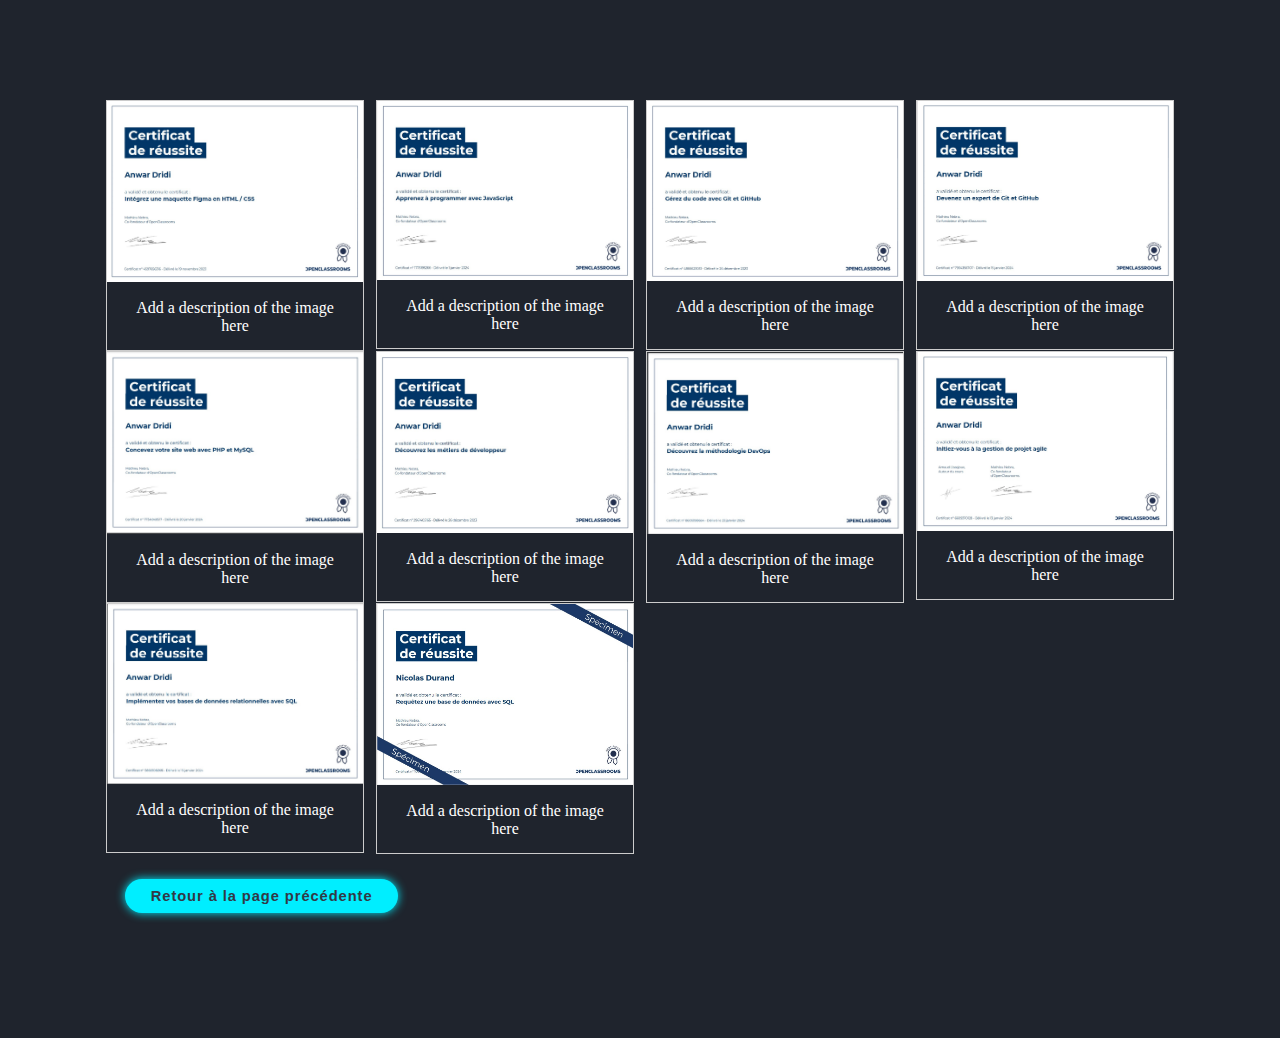
==== certification.html @ 5259971d "mise en place toutes mes certifications" ====
<!DOCTYPE html>
<html lang="en">
<head>
  <meta charset="UTF-8">
  <meta name="viewport" content="width=device-width, initial-scale=1.0">
  <title>plus de certification</title>
  <link rel="stylesheet" href="certification.css">
</head>
<body>
  
  <div class="responsive">
    <div class="gallery">
      <a target="_blank" href="imgCertif/expert_git.jpg">
        <img src="imgCertif/expert_git.jpg" alt="Cinque Terre">
      </a>
      <div class="desc">Add a description of the image here</div>
    </div>
  </div>
  
  <div class="responsive">
    <div class="gallery">
      <a target="_blank" href="imgCertif/git_github.jpg">
        <img src="imgCertif/git_github.jpg" alt="Cinque Terre">
      </a>
      <div class="desc">Add a description of the image here</div>
    </div>
  </div>
  
  <div class="responsive">
    <div class="gallery">
      <a target="_blank" href="imgCertif/JS.jpg">
        <img src="imgCertif/JS.jpg" alt="Cinque Terre">
      </a>
      <div class="desc">Add a description of the image here</div>
    </div>
  </div>
  
  <div class="responsive">
    <div class="gallery">
      <a target="_blank" href="imgCertif/maquette_figma.jpg">
        <img src="imgCertif/maquette_figma.jpg" alt="Cinque Terre">
      </a>
      <div class="desc">Add a description of the image here</div>
    </div>
  </div>
  
  <div class="responsive">
    <div class="gallery">
      <a target="_blank" href="imgCertif/méthode_agile.jpg">
        <img src="imgCertif/méthode_agile.jpg" alt="Cinque Terre">
      </a>
      <div class="desc">Add a description of the image here</div>
    </div>
  </div>
  
  <div class="responsive">
    <div class="gallery">
      <a target="_blank" href="imgCertif/Méthodologie_devops.jpg">
        <img src="imgCertif/Méthodologie_devops.jpg"alt="Cinque Terre">
      </a>
      <div class="desc">Add a description of the image here</div>
    </div>
  </div>
  
  <div class="responsive">
    <div class="gallery">
      <a target="_blank" href="imgCertif/métiers_dvp.jpg">
        <img src="imgCertif/métiers_dvp.jpg" alt="Cinque Terre">
      </a>
      <div class="desc">Add a description of the image here</div>
    </div>
  </div>
  
  <div class="responsive">
    <div class="gallery">
      <a target="_blank" href="imgCertif/php_MySQL.jpg">
        <img src="imgCertif/php_MySQL.jpg" alt="Cinque Terre">
      </a>
      <div class="desc">Add a description of the image here</div>
    </div>
  </div>
  
  <div class="responsive">
    <div class="gallery">
      <a target="_blank" href="imgCertif/requête_sql.jpg">
        <img src="imgCertif/requête_sql.jpg" alt="Cinque Terre">
      </a>
      <div class="desc">Add a description of the image here</div>
    </div>
  </div>
  <div class="responsive">
    <div class="gallery">
      <a target="_blank" href="imgCertif/sql.jpg">
        <img src="imgCertif/sql.jpg" alt="Cinque Terre">
      </a>
      <div class="desc">Add a description of the image here</div>
    </div>
  </div>
  

  <a href="index.html"><button class="btn">Retour à la page précédente</button></a>
  
</body>
</html>
---- certification.css ----
* {
    margin: 0;
    padding: 0;
    /* box-sizing: border-box; */
    text-decoration: none;
    border: none;
    /* outline: none; */
    scroll-behavior: smooth;
}

:root {
    --bg-color: #1f242d;
    --second-bg-color: #323946;
    --text-color: #fff;
    --main-color: #0ef;
}

html {
    font-size: 57.5%;
    /* over-flow-x: hidden; */
}

body {
    margin: 100px; 
    background: var(--bg-color);
    color: var(--text-color);
}

section {
    min-height: 100vh;
    padding: 10rem 9% 2rem;  
   
}

div.gallery {
    border: 1px solid #ccc;
  }
  
  div.gallery:hover {
    border: 1px solid #777;
  }
  
  div.gallery img {
    width: 100%;
    height: auto;
  }
  
  div.desc {
    padding: 15px;
    text-align: center;
    font-size: 16px;
  }

  
.btn {
    display: inline-block;
    padding: 1rem 2.8rem;
    background: var(--main-color);
    border-radius: 4rem;
    box-shadow: 0 0 1rem var(--main-color);
    font-size: 1.6rem;
    font-family: 'Roboto', sans-serif;
    color: var(--second-bg-color);
    letter-spacing: .1rem;
    font-weight: 600;
    transition: .5s ease;
    margin: 25px;
   

}

.btn:hover {
    box-shadow: none;
} 

  * {
    box-sizing: border-box;
  }
  
  .responsive {
    padding: 0 6px;
    float: right;
    width: 24.99999%;
    

  }
  
  @media only screen and (max-width: 700px) {
    .responsive {
      width: 49.99999%;
      margin: 6px 0;
    }
  }
  
  @media only screen and (max-width: 500px) {
    .responsive {
      width: 100%;
    }
  }
  
  .clearfix:after {
    content: "";
    display: table;
    clear: both;
  }
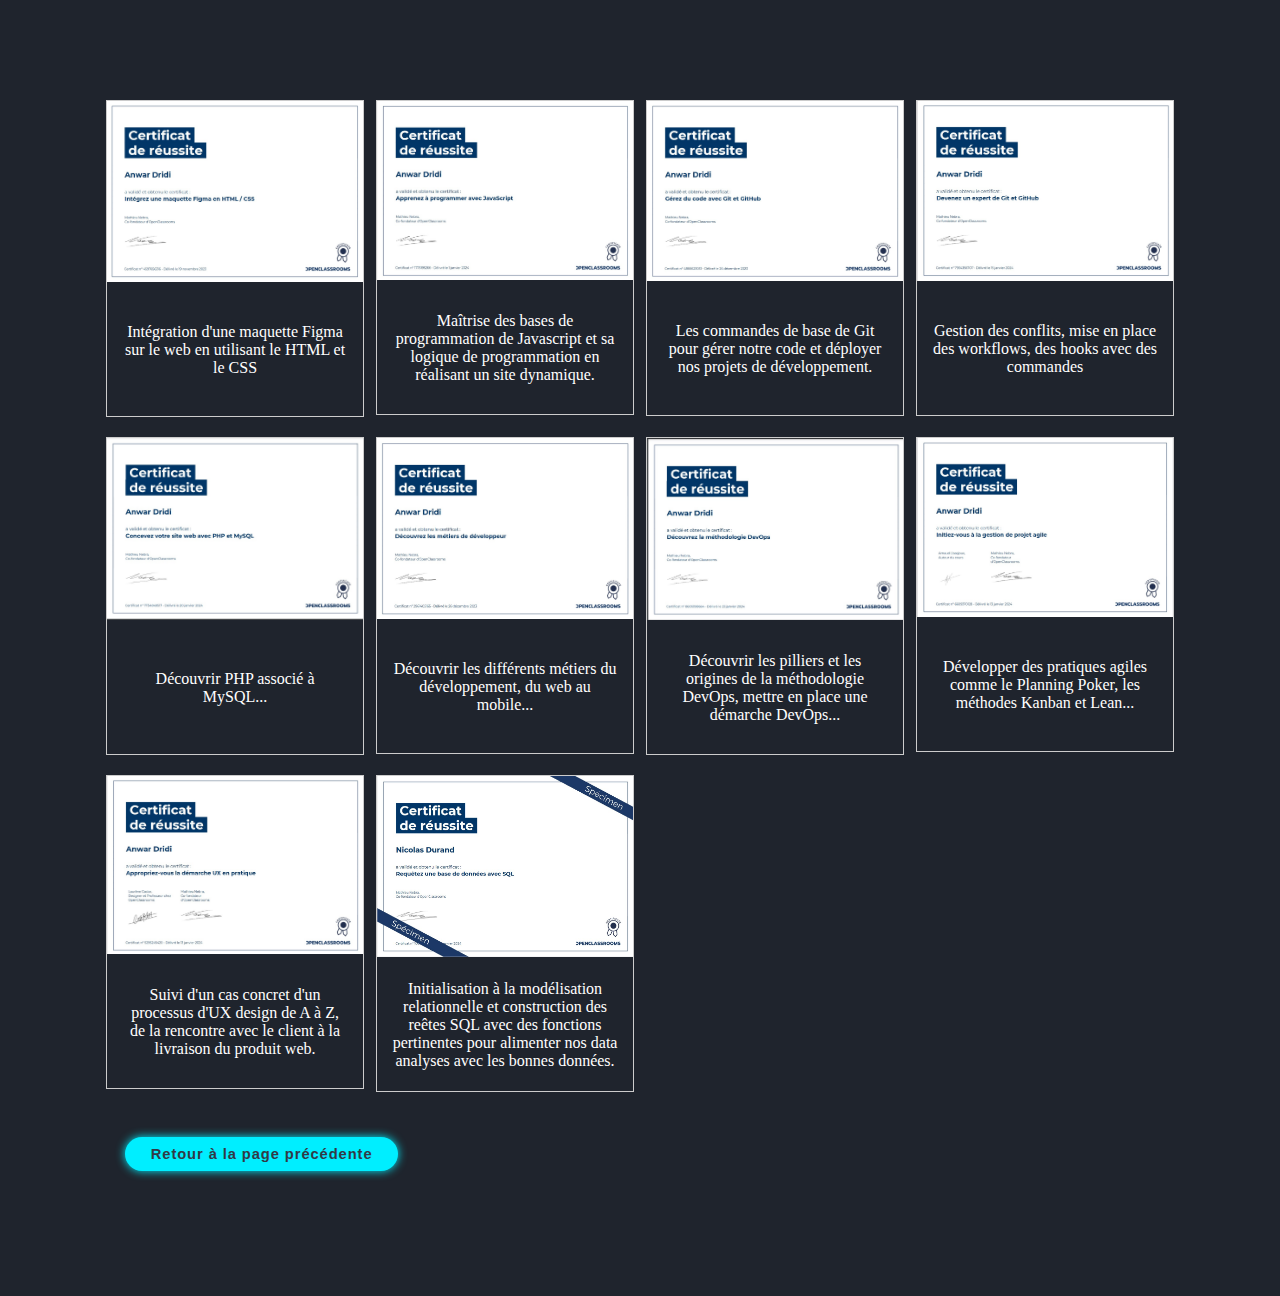
==== commit 11dd550a: "ajout des descriptifs de chaque certification et de la première image de portfolio" ====
--- a/certification.html
+++ b/certification.html
@@ -13,7 +13,8 @@
       <a target="_blank" href="imgCertif/expert_git.jpg">
         <img src="imgCertif/expert_git.jpg" alt="Cinque Terre">
       </a>
-      <div class="desc">Add a description of the image here</div>
+      <div class="desc">Gestion des conflits, mise en place des workflows,
+         des hooks avec des commandes </div>
     </div>
   </div>
   
@@ -22,7 +23,7 @@
       <a target="_blank" href="imgCertif/git_github.jpg">
         <img src="imgCertif/git_github.jpg" alt="Cinque Terre">
       </a>
-      <div class="desc">Add a description of the image here</div>
+      <div class="desc">Les commandes de base de Git pour gérer notre code et déployer nos projets de développement.</div>
     </div>
   </div>
   
@@ -31,7 +32,9 @@
       <a target="_blank" href="imgCertif/JS.jpg">
         <img src="imgCertif/JS.jpg" alt="Cinque Terre">
       </a>
-      <div class="desc">Add a description of the image here</div>
+      <div class="desc">Maîtrise des bases de programmation de Javascript et sa logique de programmation 
+        en réalisant un site dynamique.
+      </div>
     </div>
   </div>
   
@@ -40,7 +43,7 @@
       <a target="_blank" href="imgCertif/maquette_figma.jpg">
         <img src="imgCertif/maquette_figma.jpg" alt="Cinque Terre">
       </a>
-      <div class="desc">Add a description of the image here</div>
+      <div class="desc">Intégration d'une maquette Figma sur le web en utilisant le HTML et le CSS</div>
     </div>
   </div>
   
@@ -49,7 +52,7 @@
       <a target="_blank" href="imgCertif/méthode_agile.jpg">
         <img src="imgCertif/méthode_agile.jpg" alt="Cinque Terre">
       </a>
-      <div class="desc">Add a description of the image here</div>
+      <div class="desc">Développer des pratiques agiles comme le Planning Poker, les méthodes Kanban et Lean...</div>
     </div>
   </div>
   
@@ -58,7 +61,9 @@
       <a target="_blank" href="imgCertif/Méthodologie_devops.jpg">
         <img src="imgCertif/Méthodologie_devops.jpg"alt="Cinque Terre">
       </a>
-      <div class="desc">Add a description of the image here</div>
+      <div class="desc">Découvrir les pilliers et les origines de la méthodologie DevOps, mettre 
+        en place une démarche DevOps...
+      </div>
     </div>
   </div>
   
@@ -67,7 +72,7 @@
       <a target="_blank" href="imgCertif/métiers_dvp.jpg">
         <img src="imgCertif/métiers_dvp.jpg" alt="Cinque Terre">
       </a>
-      <div class="desc">Add a description of the image here</div>
+      <div class="desc">Découvrir les différents métiers du développement, du web au mobile...</div>
     </div>
   </div>
   
@@ -76,7 +81,7 @@
       <a target="_blank" href="imgCertif/php_MySQL.jpg">
         <img src="imgCertif/php_MySQL.jpg" alt="Cinque Terre">
       </a>
-      <div class="desc">Add a description of the image here</div>
+      <div class="desc">Découvrir PHP associé à MySQL...</div>
     </div>
   </div>
   
@@ -85,15 +90,19 @@
       <a target="_blank" href="imgCertif/requête_sql.jpg">
         <img src="imgCertif/requête_sql.jpg" alt="Cinque Terre">
       </a>
-      <div class="desc">Add a description of the image here</div>
+      <div class="desc">Initialisation à la modélisation relationnelle et construction des reêtes 
+        SQL avec des fonctions pertinentes pour alimenter nos data analyses avec les bonnes données.
+      </div>
     </div>
   </div>
   <div class="responsive">
     <div class="gallery">
-      <a target="_blank" href="imgCertif/sql.jpg">
-        <img src="imgCertif/sql.jpg" alt="Cinque Terre">
+      <a target="_blank" href="imgCertif/UXen pratique.jpg">
+        <img src="imgCertif/UXen pratique.jpg"alt="Cinque Terre">
       </a>
-      <div class="desc">Add a description of the image here</div>
+      <div class="desc">Suivi d'un cas concret d'un processus d'UX design de A à Z,
+        de la rencontre avec le client à la livraison du produit web.
+      </div>
     </div>
   </div>
   
--- a/certification.css
+++ b/certification.css
@@ -46,11 +46,14 @@
   }
   
   div.desc {
+    display: flex;
+    justify-content: center;
+    align-items: center;
     padding: 15px;
     text-align: center;
     font-size: 16px;
+    height: 132px;
   }
-
   
 .btn {
     display: inline-block;
@@ -81,7 +84,7 @@
     padding: 0 6px;
     float: right;
     width: 24.99999%;
-    
+    margin-bottom: 20px;    
 
   }
   
